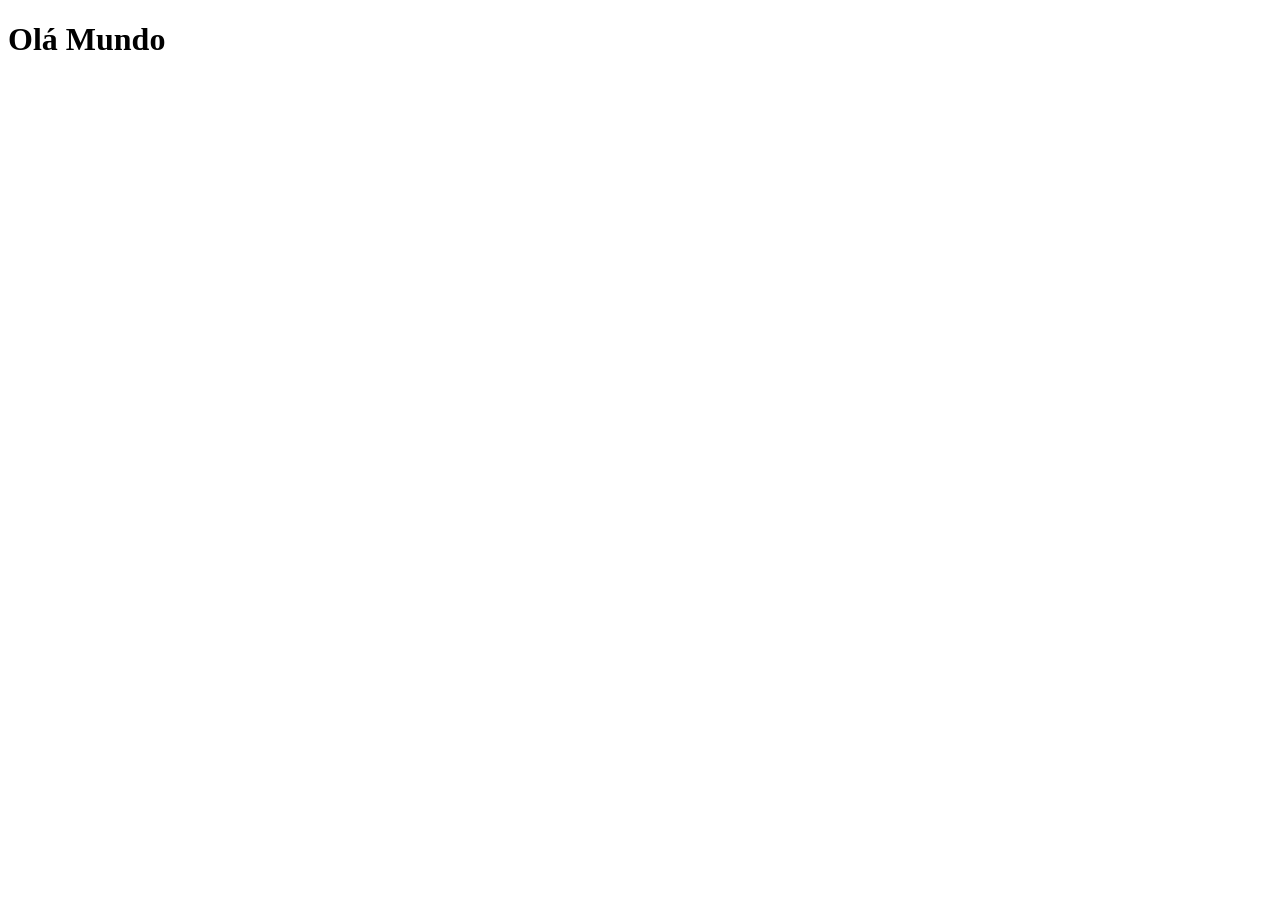
==== index.html @ 8b8d3bbc "Pagina principal" ====
<!DOCTYPE html>
<html lang="pt-pt">
<head>
    <meta charset="UTF-8">
    <meta name="viewport" content="width=
    , initial-scale=1.0">
    <link rel="shortcut icon" href="favicon.ico" type="image/x-icon">
    <title>Projeto redes sociais</title>
</head>
<body>
    <h1>Olá Mundo</h1>
</body>
</html>
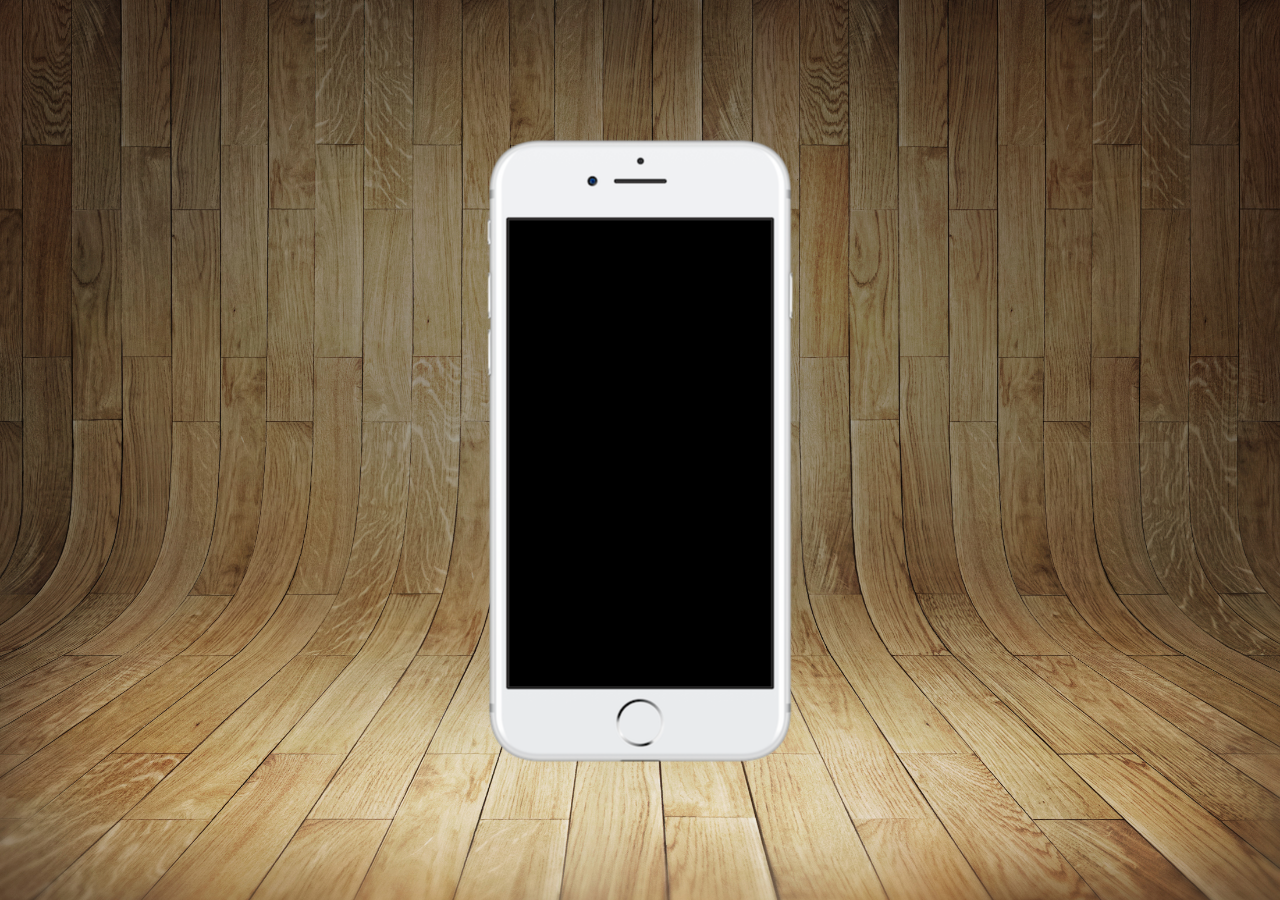
==== commit d5dfa050: "projeto social" ====
--- a/index.html
+++ b/index.html
@@ -6,8 +6,16 @@
     , initial-scale=1.0">
     <link rel="shortcut icon" href="favicon.ico" type="image/x-icon">
     <title>Projeto redes sociais</title>
+    <link rel="stylesheet" href="estilos/style.css">
 </head>
 <body>
-    <h1>Olá Mundo</h1>
+    <main>
+        <section id="tele"">
+            
+        </section>
+        <section id="RS">
+
+        </section>
+    </main>
 </body>
 </html>
--- a/estilos/style.css
+++ b/estilos/style.css
@@ -0,0 +1,35 @@
+@charset "UTF-8";
+
+*{
+    margin: 0px;
+    padding: 0px;
+    font-family: Arial, Helvetica, sans-serif;
+}
+
+html, body {
+    height: 100vh;
+    width: 100vw;
+    background-color: black;
+}
+
+body {
+    background: url('../pacote-d013/imagens/fundo-madeira.jpg') no-repeat top center;
+    background-size: cover;
+    background-attachment: fixed;
+}
+
+main {
+    height: 100vh;
+    position: relative;
+}
+
+section#tele {
+    position:absolute;
+    top: 50%;
+    left: 50%;
+    transform: translate(-50%, -50%);
+    
+    height: 625px;
+    width: 311px;
+    background: url('../pacote-d013/imagens/frame-iphone.png') no-repeat;
+}
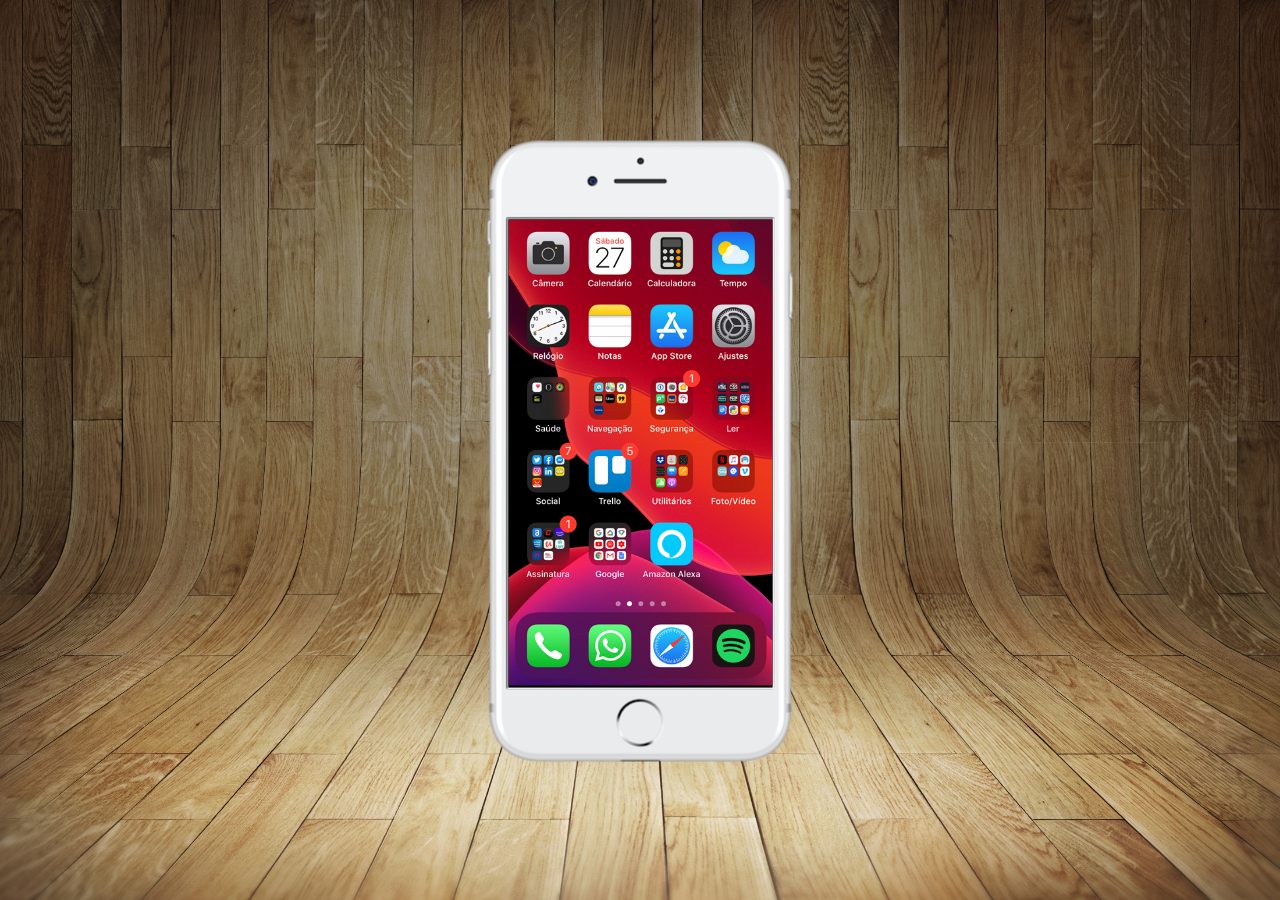
==== commit 6e82231f: "projeto social" ====
--- a/index.html
+++ b/index.html
@@ -10,8 +10,8 @@
 </head>
 <body>
     <main>
-        <section id="tele"">
-            
+        <section id="tele">
+            <iframe name="tela" src="home.html" id="tela"></iframe>
         </section>
         <section id="RS">
 
--- a/estilos/style.css
+++ b/estilos/style.css
@@ -32,4 +32,12 @@
     height: 625px;
     width: 311px;
     background: url('../pacote-d013/imagens/frame-iphone.png') no-repeat;
+}
+
+iframe#tela {
+    position: relative;
+    top: 80px;
+    left: 22px;
+    width: 264px;
+    height: 468px;
 }
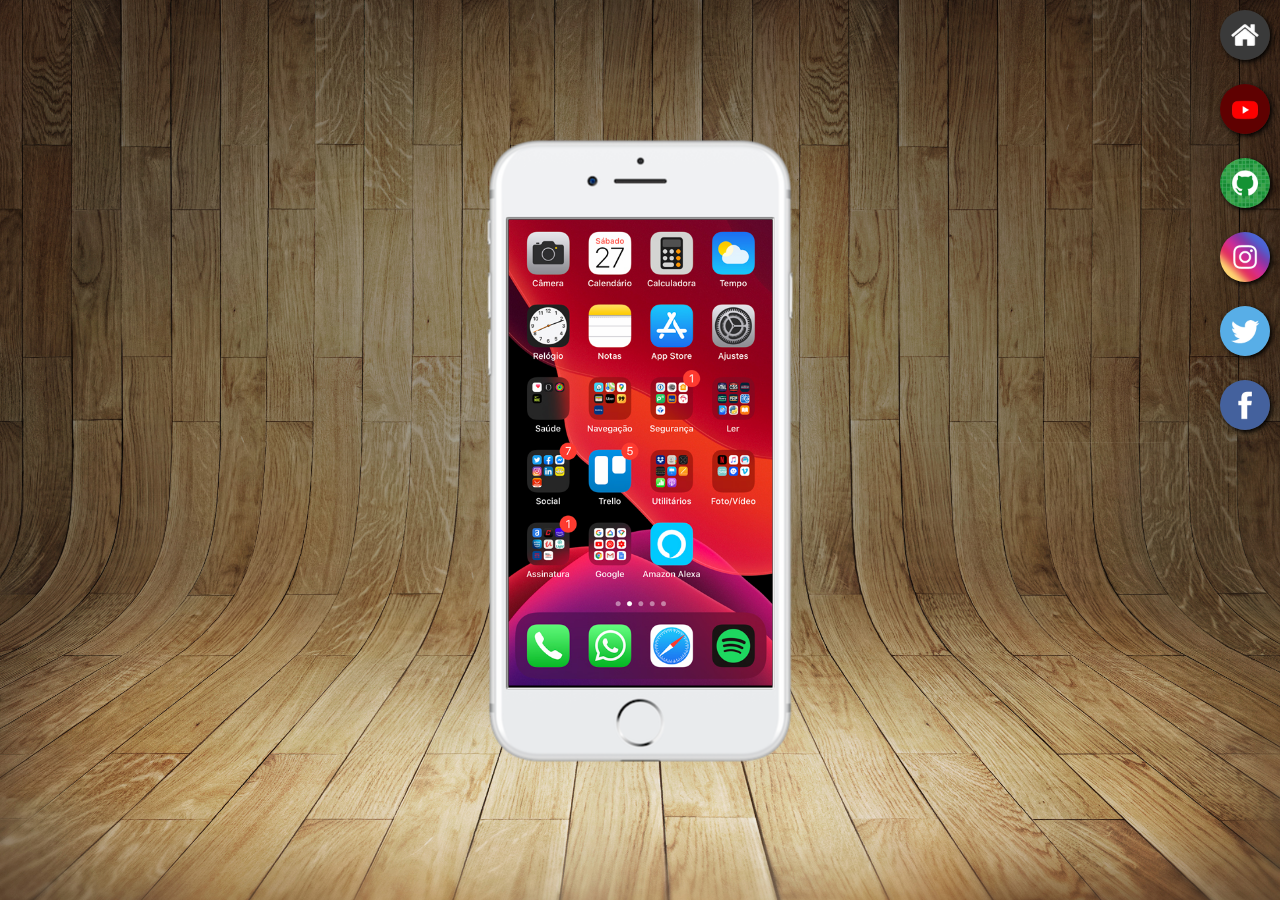
==== commit fd1ad0ba: "Projeto social" ====
--- a/index.html
+++ b/index.html
@@ -14,7 +14,12 @@
             <iframe name="tela" src="home.html" id="tela"></iframe>
         </section>
         <section id="RS">
-
+            <a href="#" target="tela"><img src="pacote-d013/imagens/logo-home.jpg" alt="Home"></a> <br>
+            <a href="#" target="tela"><img src="pacote-d013/imagens/logo-youtube.jpg" alt="YouTube"></a> <br>
+            <a href="#" target="tela"><img src="pacote-d013/imagens/logo-github.jpg" alt="GitHub"></a> <br>
+            <a href="#" target="tela"><img src="pacote-d013/imagens/logo-instagram.jpg" alt="Instagram"></a> <br>
+            <a href="#" target="tela"><img src="pacote-d013/imagens/logo-twitter.jpg" alt="Twitter"></a> <br>
+            <a href="#" target="tela"><img src="pacote-d013/imagens/logo-facebook.jpg" alt="Facebook"></a>
         </section>
     </main>
 </body>
--- a/estilos/style.css
+++ b/estilos/style.css
@@ -40,4 +40,22 @@
     left: 22px;
     width: 264px;
     height: 468px;
+}
+
+section#RS {
+    text-align: right;
+}
+
+section#RS img {
+    width: 50px;
+    margin: 10px;
+    border-radius: 50px;
+    box-shadow: 2px 2px 5px black;
+}
+
+section#RS img:hover {
+    border: 2px solid rgba(255, 255, 255, 0.600);
+    transform: translate(-1px, -1px);
+    box-shadow: 5px 5px 10px black;
+    transition: transform .2s;
 }
